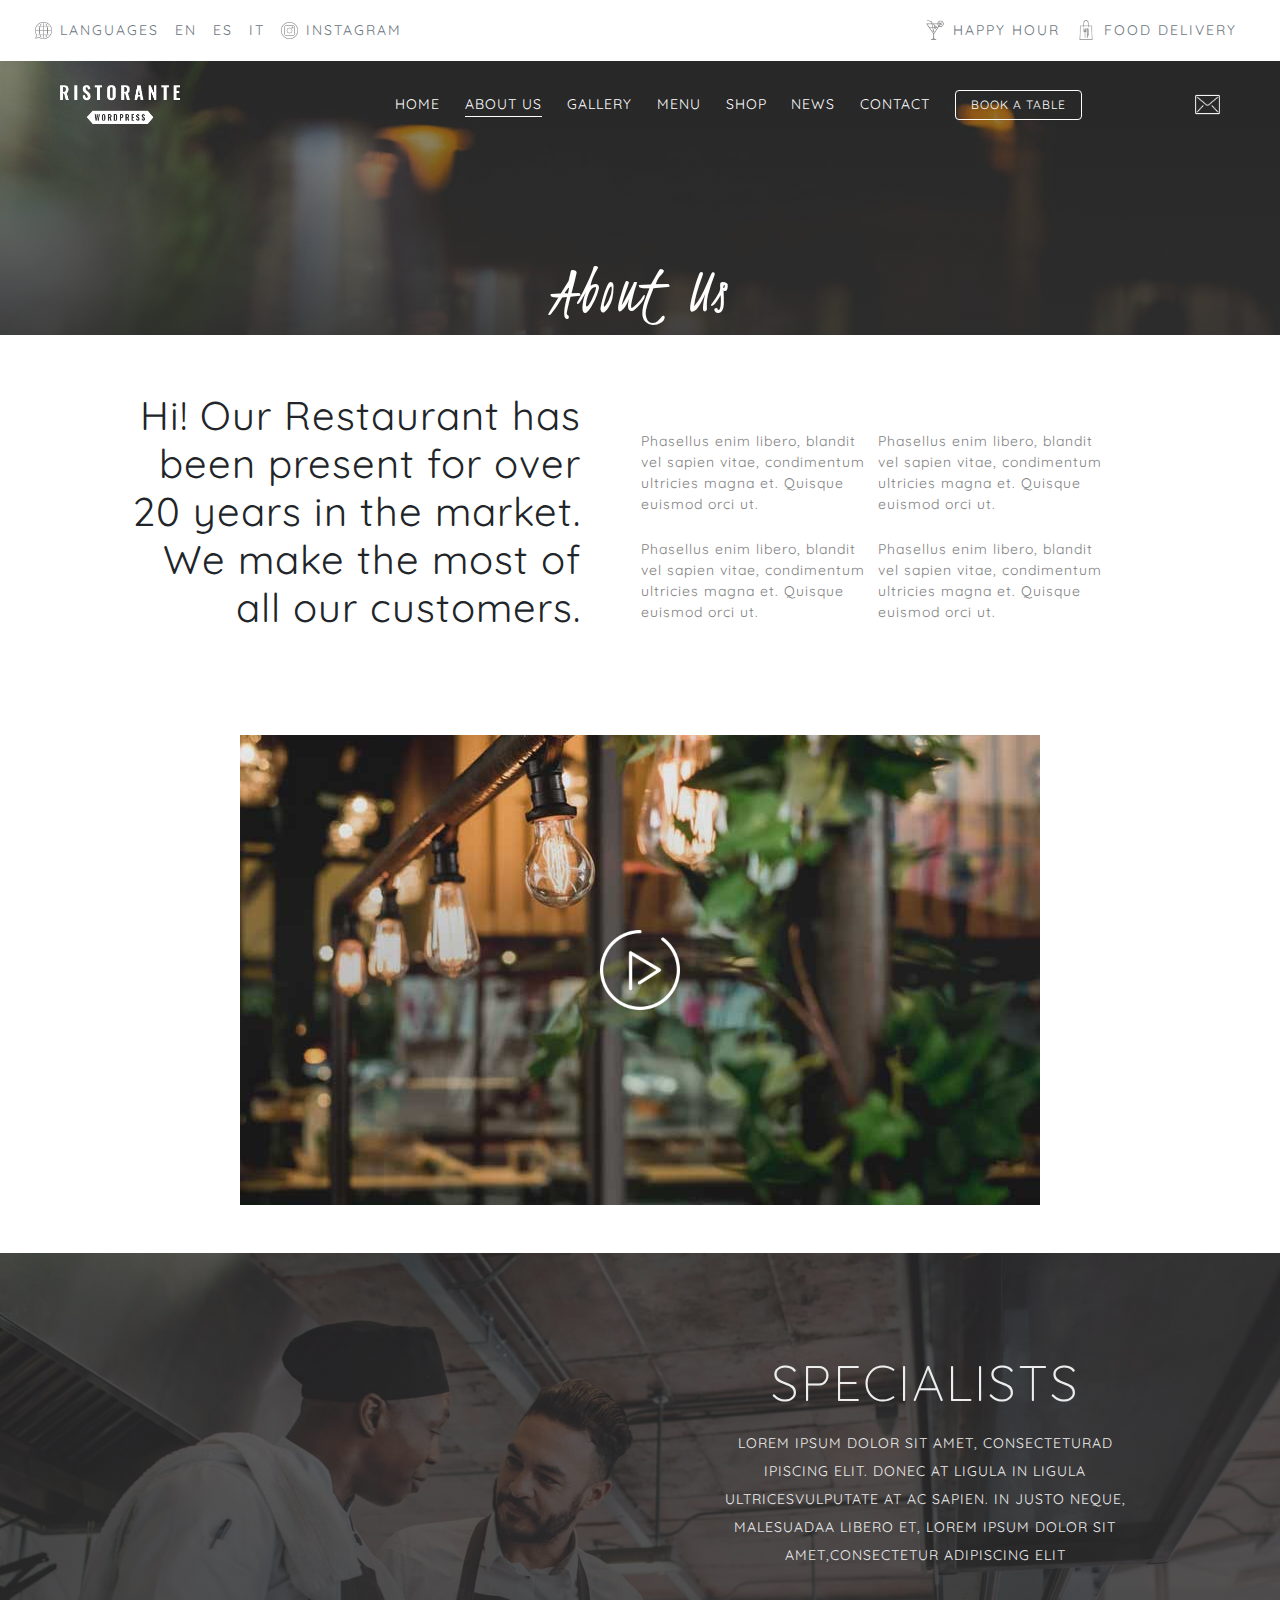
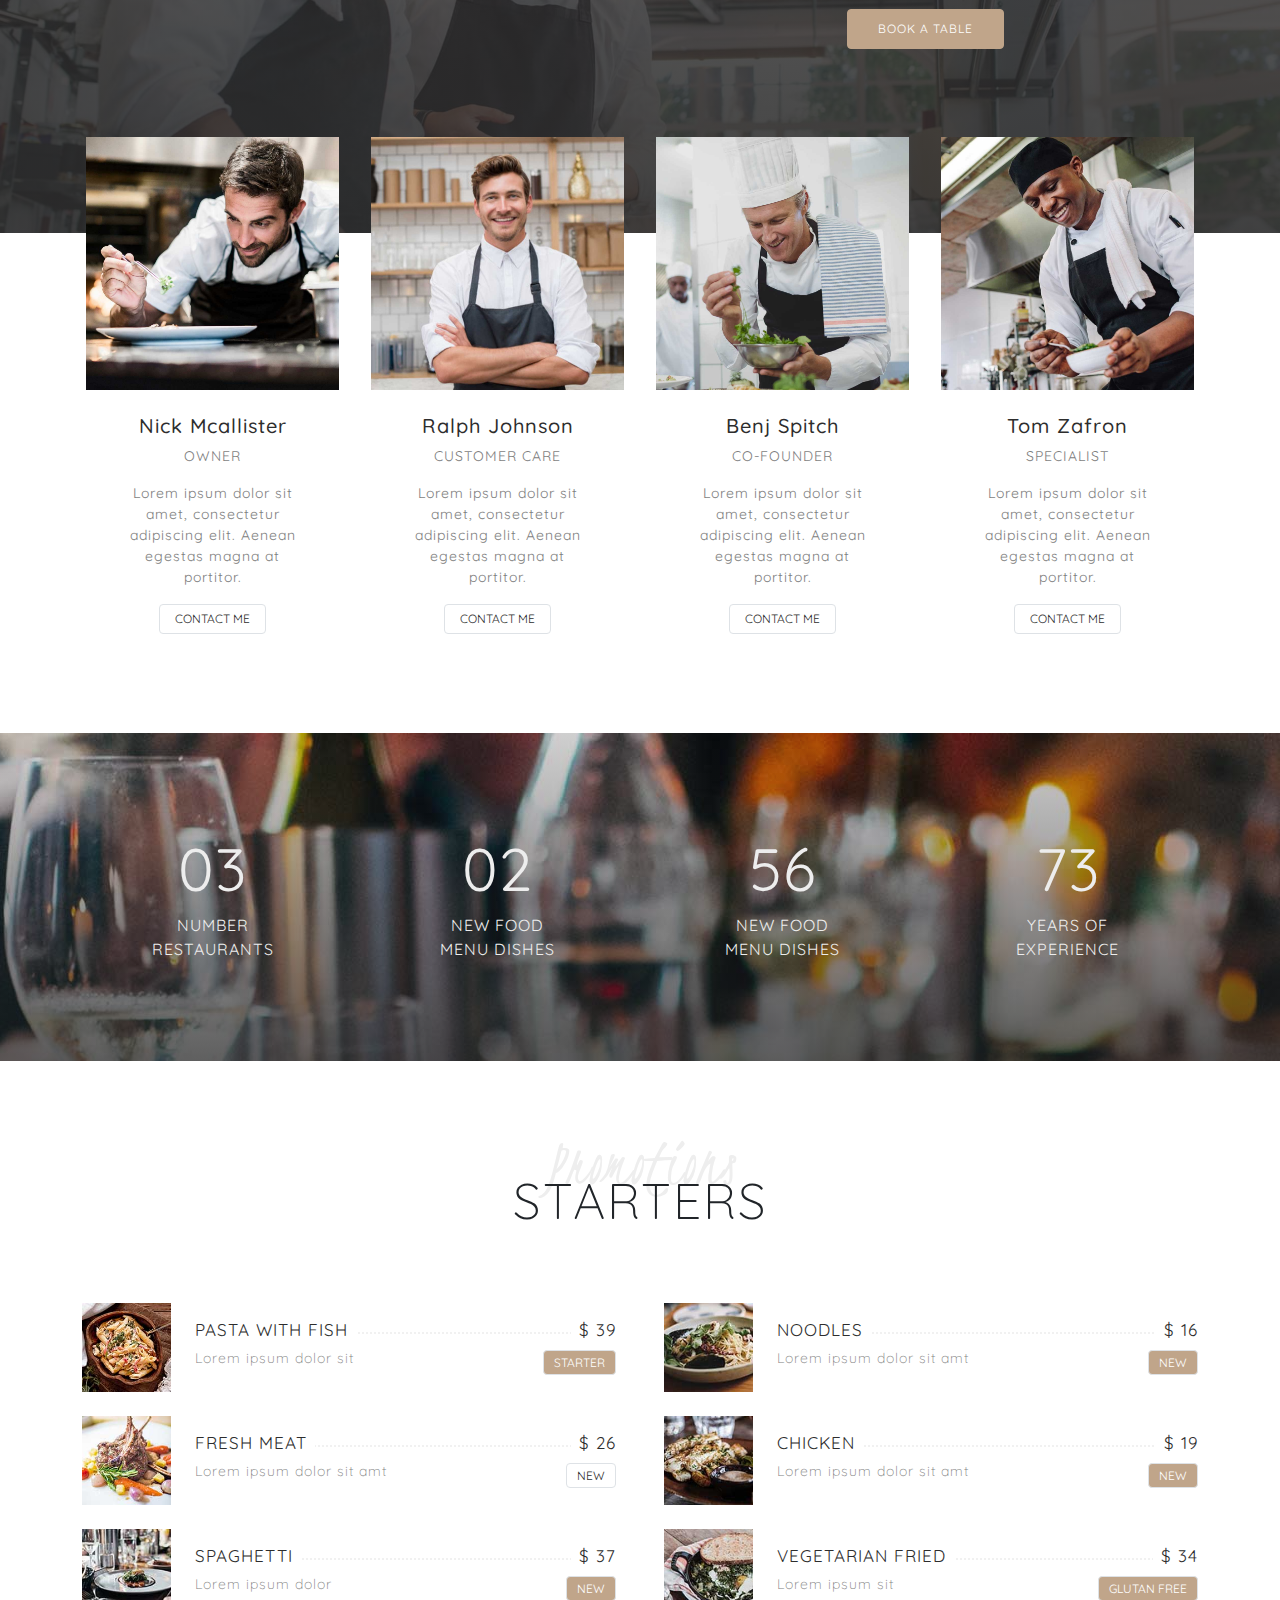
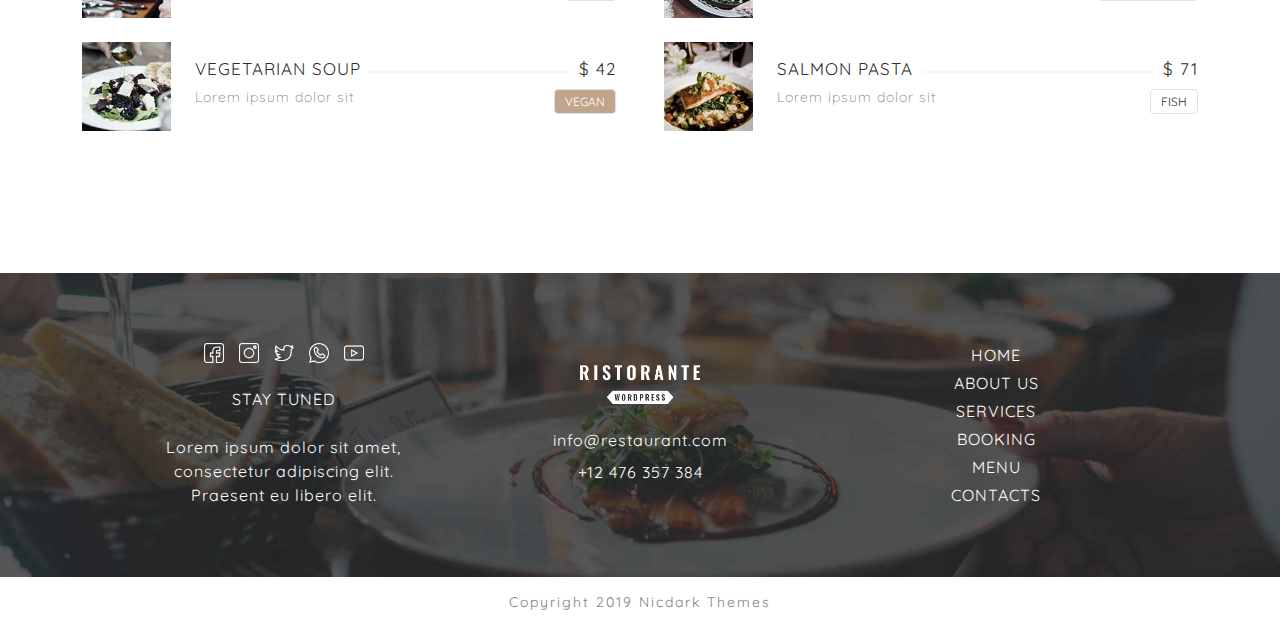
==== about-us.html @ e6f92034 "Done" ====
<!DOCTYPE html>
<html lang="en">

<head>
  <meta charset="UTF-8">
  <meta name="viewport" content="width=device-width, initial-scale=1.0">
  <title>Restaurent-Contact</title>

  <!-- Fonts CSS  -->
  <link rel="stylesheet" href="assets/css/fonts.css">

  <!-- Bootstrap CSS  -->
  <link rel="stylesheet" href="assets/css/bootstrap.min.css">
  <link rel="stylesheet" href="assets/css/bootstrap-icons.min.css">

  <!-- Custom CSS -->
  <link rel="stylesheet" href="assets/css/style.css">
</head>

<body>
  <header class="text-uppercase">
    <div class="topbar text-secondary d-none d-xl-flex">
      <div class="col d-flex align-items-center">
        <img src="assets/images/languages.png" alt="languages" height="17" width="17">
        <span class="mx-2">languages</span>
        <span class="mx-2">en</span>
        <span class="mx-2">es</span>
        <span class="mx-2 me-3">it</span>
        <img src="assets/images/instagram.png" alt="insta" width="17" height="17">
        <span class="mx-2">instagram</span>
      </div>
      <div class="col d-flex justify-content-end">
        <img src="assets/images/happy-hour.png" alt="happy_hour" width="20" height="20">
        <span class="mx-2 me-3">happy hour</span>
        <img src="assets/images/food-delivery.png" alt="food-delivery" width="20" height="20">
        <span class="mx-2">food delivery</span>
      </div>
    </div>
    <div class="container-fluid p-4 d-xl-none">
      <div class="row align-items-center">
        <div class="logo col-9">
          <img src="assets/images/logo-dark.png" alt="logo" width="120">
        </div>
        <div class="hamburger col-3 fs-1 text-end">
          <i class="bi bi-list" data-bs-toggle="offcanvas" data-bs-target="#offcanvasRight"
            aria-controls="offcanvasRight"></i>
        </div>
        <div class="offcanvas offcanvas-end text-bg-dark bg-dark" data-bs-scroll="true" data-bs-backdrop="false"
          tabindex="-1" id="offcanvasRight" aria-labelledby="offcanvasRightLabel">
          <div class="offcanvas-header justify-content-end pb-0">
            <button type="button" class="btn-close btn-close-white border rounded-circle" data-bs-dismiss="offcanvas"
              aria-label="Close"></button>
          </div>
          <div class="offcanvas-body p-2 pt-0 pb-5">
            <div class="menus">
              <div class="menu">
                <div class="title">Home</div>
                <ul>
                  <li>home 1</li>
                  <li>home 2</li>
                  <li>home 3</li>
                </ul>
              </div>
              <div class="menu">
                <div class="title">About us</div>
                <ul>
                  <li>About us 1</li>
                  <li>About us 2</li>
                  <li>About us 3</li>
                </ul>
              </div>
              <div class="menu">
                <div class="title">pages</div>
                <ul>
                  <li>pages 1</li>
                  <li>pages 2</li>
                  <li>pages 3</li>
                </ul>
              </div>
              <div class="menu">
                <div class="title">menu</div>
                <ul>
                  <li>menu 1</li>
                  <li>menu 2</li>
                  <li>menu 3</li>
                </ul>
              </div>
              <div class="menu">
                <div class="title">shop</div>
                <ul>
                  <li>shop 1</li>
                  <li>shop 2</li>
                  <li>shop 3</li>
                </ul>
              </div>
              <div class="menu">
                <div class="title">news</div>
                <ul>
                  <li>news 1</li>
                  <li>news 2</li>
                  <li>news 3</li>
                </ul>
              </div>
              <div class="menu">
                <div class="title">contact</div>
                <ul>
                  <li>contact 1</li>
                  <li>contact 2</li>
                </ul>
              </div>
            </div>
            <button class="btn my-3">book a table</button>
            <div class="links">
              <a href="#">custom plugin</a>
              <a href="#">open table</a>
            </div>
          </div>
        </div>
      </div>
    </div>
  </header>
  <main>
    <!-- banner start -->
    <section class="banner position-relative m-0 about-us-banner bg-pro">
      <div class="container-fluid position-relative z-1 h-100">
        <div class="d-none d-xl-flex row align-items-center py-4 px-5 justify-content-between text-uppercase bheader">
          <div class="logo col-3">
            <img src="assets/images/logo.png" width="120" alt="logo">
          </div>
          <nav>
            <ul class="d-flex justify-content-between align-items-center">
              <li><a href="index.html" class="link">home</a></li>
              <li><a href="about-us.html" class="link active">about us</a></li>
              <li><a href="gallery.html" class="link">Gallery</a></li>
              <li><a href="menu.html" class="link">menu</a></li>
              <li><a href="shop.html" class="link">shop</a></li>
              <li><a href="news.html" class="link">news</a></li>
              <li><a href="contact.html" class="link">contact</a></li>
              <li>
                <div class="btn">
                  book a table
                </div>
              </li>
            </ul>
          </nav>
          <div class="mail text-end col-1 col-xxl-2">
            <img src="assets/images/ico-07.png" alt="mail" width="25">
          </div>
        </div>
      </div>
      <div class="overlay"></div>
      <h1 class="heading display-2 position-relative z-1 text-center">About Us</h1>
    </section>
    <!-- banner end -->
    <!-- first section start -->
    <section class="about-first mb-5">
      <div class="container">
        <div class="row justify-content-center py-5 align-items-center">
          <div class="col-12 col-lg-5 text-center mb-5 text-lg-end">
            <h2>
              Hi! Our Restaurant has been present for over 20 years in the market. We make the most of all our
              customers.
            </h2>
          </div>
          <div class="col-12 col-lg-6 d-flex flex-column flex-sm-row px-5">
            <div class="col d-flex flex-column gap-4 mb-4">
              <p>Phasellus enim libero, blandit vel sapien vitae, condimentum ultricies magna et. Quisque euismod orci
                ut.</p>
              <p>Phasellus enim libero, blandit vel sapien vitae, condimentum ultricies magna et. Quisque euismod orci
                ut.</p>
            </div>
            <div class="col d-flex flex-column gap-4">
              <p>Phasellus enim libero, blandit vel sapien vitae, condimentum ultricies magna et. Quisque euismod orci
                ut.</p>
              <p>Phasellus enim libero, blandit vel sapien vitae, condimentum ultricies magna et. Quisque euismod orci
                ut.</p>
            </div>
          </div>
        </div>
        <div class="row">
          <div class="position-relative text-center">
            <img src="assets/images/image.jpg" class="video" alt="video">
            <img src="assets/images/play-btn.png" class="position-absolute top-50 start-50 translate-middle" alt="play"
              width="80" height="80">
          </div>
        </div>
      </div>
    </section>
    <!-- first section end -->
    <!-- About Start  -->
    <section class="about specialists bg-pro py-4" id="about">
      <div class="container position-relative z-1">
        <div class="row flex-column align-items-end text-light">
          <div class="col-12 col-xl-6 text-center">
            <div class="main-title">
              <h3>SPECIALISTS</h3>
            </div>
            <div class="text-body-secondary lh-lg d-flex flex-column flex-xl-row">
              <div class="col-9 mx-auto text-light">
                <p class="my-3 ">LOREM IPSUM DOLOR SIT AMET, CONSECTETURAD IPISCING ELIT. DONEC AT LIGULA IN LIGULA
                  ULTRICESVULPUTATE AT AC SAPIEN. IN JUSTO NEQUE, MALESUADAA LIBERO ET, LOREM IPSUM DOLOR SIT
                  AMET,CONSECTETUR ADIPISCING ELIT</p>
              </div>
            </div>
            <div class="btn btn2 my-4">book a table</div>
          </div>
          <div class="col-xl-4 d-flex flex-column p-0">
            <div
              class="d-flex flex-column align-items-center flex-md-row flex-wrap py-5 justify-content-center products justify-content-xl-center py-xl-0">
              <div class="product position-relative col-11 col-md-5 col-xl-3 my-3 p-3">
                <img src="assets/images/sp1.jpg" alt="pro1" class="img-fluid">
                <div class="content">
                  <h2 class="mt-4">Nick Mcallister</h2>
                  <p>OWNER</p>
                  <p class="my-3">Lorem ipsum dolor sit amet, consectetur adipiscing elit. Aenean egestas magna at
                    portitor.</p>
                  <div><button class="btn border">CONTACT ME</button></div>
                </div>
              </div>
              <div class="product position-relative col-11 col-md-5 col-xl-3 my-3 p-3">
                <img src="assets/images/sp2.jpg" alt="pro1" class="img-fluid">
                <div class="content">
                  <h2 class="mt-4">Ralph Johnson</h2>
                  <p>CUSTOMER CARE</p>
                  <p class="my-3">Lorem ipsum dolor sit amet, consectetur adipiscing elit. Aenean egestas magna at
                    portitor.</p>
                  <div><button class="btn border">CONTACT ME</button></div>
                </div>
              </div>
              <div class="product position-relative col-11 col-md-5 col-xl-3 my-3 p-3">
                <img src="assets/images/sp3.jpg" alt="pro1" class="img-fluid">
                <div class="content">
                  <h2 class="mt-4">Benj Spitch</h2>
                  <p>CO-FOUNDER</p>
                  <p class="my-3">Lorem ipsum dolor sit amet, consectetur adipiscing elit. Aenean egestas magna at
                    portitor.</p>
                  <div><button class="btn border">CONTACT ME</button></div>
                </div>
              </div>
              <div class="product position-relative col-11 col-md-5 col-xl-3 my-3 p-3">
                <img src="assets/images/sp4.jpg" alt="pro1" class="img-fluid">
                <div class="content">
                  <h2 class="mt-4">Tom Zafron</h2>
                  <p>SPECIALIST</p>
                  <p class="my-3">Lorem ipsum dolor sit amet, consectetur adipiscing elit. Aenean egestas magna at
                    portitor.</p>
                  <div><button class="btn border">CONTACT ME</button></div>
                </div>
              </div>
            </div>
          </div>
        </div>
      </div>
      <div class="overlay"></div>
    </section>
    <!-- About End  -->
    <!-- facts Start  -->
    <section class="facts position-relative text-light my-5">
      <div class="container position-relative z-1">
        <div class="row">
          <div
            class="fact mb-5 mb-sm-0 col-12 col-sm-6 col-md-3 d-flex flex-column text-center">
            <h3 class="col">
              03
            </h3>
            <div class="text col">
              NUMBER <br> RESTAURANTS
            </div>
          </div>
          <div
            class="fact mb-5 mb-sm-0 col-12 col-sm-6 col-md-3 d-flex flex-column text-center">
            <h3 class="col">
              02
            </h3>
            <div class="text col">
              NEW FOOD <br> MENU DISHES
            </div>
          </div>
          <div
            class="fact mb-5 mb-sm-0 col-12 col-sm-6 col-md-3 d-flex flex-column text-center">
            <h3 class="col">
              56
            </h3>
            <div class="text col">
              NEW FOOD <br> MENU DISHES
            </div>
          </div>
          <div
            class="fact mb-5 mb-sm-0 col-12 col-sm-6 col-md-3 d-flex flex-column text-center">
            <h3 class="col">
              73
            </h3>
            <div class="text col">
              YEARS OF <br> EXPERIENCE
            </div>
          </div>
        </div>
      </div>
      <div class="overlay"></div>
    </section>
    <!-- facts End  -->
    <!-- specialities Start  -->
    <section class="specialities py-5">
      <div class="container">
        <div class="row">
          <div class="main-title text-center mb-5">
            <h2>Promotions</h2>
            <h3>STARTERS</h3>
          </div>
        </div>
        <div class="row gap-4 my-4">
          <div class="col-sm-9 col-md-12 col-lg d-flex flex-column flex-md-row mx-auto dish-card">
            <div class="image col-md-2 me-md-4">
              <img src="assets/images/item1.jpg" class="w-100" alt="">
            </div>
            <div class="content pt-3 pt-md-0 col-md d-flex flex-column justify-content-center">
              <div class="d-flex justify-content-between dish">
                <h4 class="pe-2">PASTA WITH FISH</h4>
                <h4 class="ps-2">$ 39</h4>
              </div>
              <div class="d-flex justify-content-between">
                <p>Lorem ipsum dolor sit</p>
                <div>
                  <button class="btn btn2 border">STARTER</button>
                </div>
              </div>
            </div>
          </div>
          <div class="col-sm-9 col-md-12 col-lg d-flex flex-column flex-md-row mx-auto dish-card">
            <div class="image col-md-2 me-md-4">
              <img src="assets/images/item2.jpg" class="w-100" alt="">
            </div>
            <div class="content pt-3 pt-md-0 col-md d-flex flex-column justify-content-center">
              <div class="d-flex justify-content-between dish">
                <h4 class="pe-2">NOODLES</h4>
                <h4 class="ps-2">$ 16</h4>
              </div>
              <div class="d-flex justify-content-between">
                <p>Lorem ipsum dolor sit amt</p>
                <div>
                  <button class="btn btn2 border">NEW</button>
                </div>
              </div>
            </div>
          </div>
        </div>
        <div class="row gap-4 my-4">
          <div class="col-sm-9 col-md-12 col-lg d-flex flex-column flex-md-row mx-auto dish-card">
            <div class="image col-md-2 me-md-4">
              <img src="assets/images/item3.jpg" class="w-100" alt="">
            </div>
            <div class="content pt-3 pt-md-0 col-md d-flex flex-column justify-content-center">
              <div class="d-flex justify-content-between dish">
                <h4 class="pe-2">FRESH MEAT</h4>
                <h4 class="ps-2">$ 26</h4>
              </div>
              <div class="d-flex justify-content-between">
                <p>Lorem ipsum dolor sit amt</p>
                <div>
                  <button class="btn text-dark border">new</button>
                </div>
              </div>
            </div>
          </div>
          <div class="col-sm-9 col-md-12 col-lg d-flex flex-column flex-md-row mx-auto dish-card">
            <div class="image col-md-2 me-md-4">
              <img src="assets/images/item4.jpg" class="w-100" alt="">
            </div>
            <div class="content pt-3 pt-md-0 col-md d-flex flex-column justify-content-center">
              <div class="d-flex justify-content-between dish">
                <h4 class="pe-2">CHICKEN</h4>
                <h4 class="ps-2">$ 19</h4>
              </div>
              <div class="d-flex justify-content-between">
                <p>Lorem ipsum dolor sit amt</p>
                <div>
                  <button class="btn btn2 border">NEW</button>
                </div>
              </div>
            </div>
          </div>
        </div>
        <div class="row gap-4 my-4">
          <div class="col-sm-9 col-md-12 col-lg d-flex flex-column flex-md-row mx-auto dish-card">
            <div class="image col-md-2 me-md-4">
              <img src="assets/images/item5.jpg" class="w-100" alt="">
            </div>
            <div class="content pt-3 pt-md-0 col-md d-flex flex-column justify-content-center">
              <div class="d-flex justify-content-between dish">
                <h4 class="pe-2">SPAGHETTI</h4>
                <h4 class="ps-2">$ 37</h4>
              </div>
              <div class="d-flex justify-content-between">
                <p>Lorem ipsum dolor</p>
                <div>
                  <button class="btn btn2 border">NEW</button>
                </div>
              </div>
            </div>
          </div>
          <div class="col-sm-9 col-md-12 col-lg d-flex flex-column flex-md-row mx-auto dish-card">
            <div class="image col-md-2 me-md-4">
              <img src="assets/images/item6.jpg" class="w-100" alt="">
            </div>
            <div class="content pt-3 pt-md-0 col-md d-flex flex-column justify-content-center">
              <div class="d-flex justify-content-between dish">
                <h4 class="pe-2">VEGETARIAN FRIED</h4>
                <h4 class="ps-2">$ 34</h4>
              </div>
              <div class="d-flex justify-content-between">
                <p>Lorem ipsum sit</p>
                <div>
                  <button class="btn btn2 border">GLUTAN FREE</button>
                </div>
              </div>
            </div>
          </div>
        </div>
        <div class="row gap-4 my-4">
          <div class="col-sm-9 col-md-12 col-lg d-flex flex-column flex-md-row mx-auto dish-card">
            <div class="image col-md-2 me-md-4">
              <img src="assets/images/item7.jpg" class="w-100" alt="">
            </div>
            <div class="content pt-3 pt-md-0 col-md d-flex flex-column justify-content-center">
              <div class="d-flex justify-content-between dish">
                <h4 class="pe-2">VEGETARIAN SOUP</h4>
                <h4 class="ps-2">$ 42</h4>
              </div>
              <div class="d-flex justify-content-between">
                <p>Lorem ipsum dolor sit</p>
                <div>
                  <button class="btn btn2 border">VEGAN</button>
                </div>
              </div>
            </div>
          </div>
          <div class="col-sm-9 col-md-12 col-lg d-flex flex-column flex-md-row mx-auto dish-card">
            <div class="image col-md-2 me-md-4">
              <img src="assets/images/item8.jpg" class="w-100" alt="">
            </div>
            <div class="content pt-3 pt-md-0 col-md d-flex flex-column justify-content-center">
              <div class="d-flex justify-content-between dish">
                <h4 class="pe-2">SALMON PASTA</h4>
                <h4 class="ps-2">$ 71</h4>
              </div>
              <div class="d-flex justify-content-between">
                <p>Lorem ipsum dolor sit</p>
                <div>
                  <button class="btn text-dark border">fish</button>
                </div>
              </div>
            </div>
          </div>
        </div>
      </div>
    </section>
    <!-- specialities End  -->
  </main>
  <footer>
    <div class="container position-relative z-1">
      <div class="row flex-column flex-md-row justify-content-evenly align-items-center row-gap-5">
        <div class="col-12 col-md-4 col-xl-3 d-flex flex-column row-gap-4">
          <div class="icons">
            <img src="assets/images/social-1.png" width="20" alt="">
            <img src="assets/images/social-2.png" width="20" alt="">
            <img src="assets/images/social-3.png" width="20" alt="">
            <img src="assets/images/social-4.png" width="20" alt="">
            <img src="assets/images/social-5.png" width="20" alt="">
          </div>
          <div class="title">STAY TUNED</div>
          <p>Lorem ipsum dolor sit amet, consectetur adipiscing elit. Praesent eu libero elit.</p>
        </div>
        <div class="col-12 col-md-4 col-xl-3 d-flex flex-column row-gap-4">
          <div class="logo">
            <img src="assets/images/logo.png" width="120" alt="">
          </div>
          <div class="links d-flex flex-column row-gap-2">
            <a href="mailto: info@restaurant.com">info@restaurant.com</a>
            <a href="tel: +12 476 357 384">+12 476 357 384</a>
          </div>
        </div>
        <div class="col-12 col-md-4 col-xl-3">
          <ul class="d-flex flex-column row-gap-1">
            <li>
              <a href="#">HOME</a>
            </li>
            <li>
              <a href="#">ABOUT US</a>
            </li>
            <li>
              <a href="#">SERVICES</a>
            </li>
            <li>
              <a href="#">BOOKING</a>
            </li>
            <li>
              <a href="#">MENU</a>
            </li>
            <li>
              <a href="#">CONTACTS</a>
            </li>
          </ul>
        </div>
      </div>
    </div>
  </footer>
  <div class="footer-bottom">
    Copyright 2019 Nicdark Themes
  </div>

  <!-- Jquery JS  -->
  <script src="assets/js/jquery.min.js"></script>

  <!-- Bootstrap JS  -->
  <script src="assets/js/bootstrap.bundle.min.js"></script>

  <!-- Main JS  -->
  <script src="assets/js/main.js"></script>
</body>

</html>
---- assets/css/fonts.css ----
/* quicksand-300 - latin */
@font-face {
  font-display: swap; /* Check https://developer.mozilla.org/en-US/docs/Web/CSS/@font-face/font-display for other options. */
  font-family: 'Quicksand';
  font-style: normal;
  font-weight: 300;
  src: url('../fonts/quicksand-v31-latin-300.woff2') format('woff2'); /* Chrome 36+, Opera 23+, Firefox 39+, Safari 12+, iOS 10+ */
}
/* quicksand-regular - latin */
@font-face {
  font-display: swap; /* Check https://developer.mozilla.org/en-US/docs/Web/CSS/@font-face/font-display for other options. */
  font-family: 'Quicksand';
  font-style: normal;
  font-weight: 400;
  src: url('../fonts/quicksand-v31-latin-regular.woff2') format('woff2'); /* Chrome 36+, Opera 23+, Firefox 39+, Safari 12+, iOS 10+ */
}
/* quicksand-500 - latin */
@font-face {
  font-display: swap; /* Check https://developer.mozilla.org/en-US/docs/Web/CSS/@font-face/font-display for other options. */
  font-family: 'Quicksand';
  font-style: normal;
  font-weight: 500;
  src: url('../fonts/quicksand-v31-latin-500.woff2') format('woff2'); /* Chrome 36+, Opera 23+, Firefox 39+, Safari 12+, iOS 10+ */
}
/* quicksand-600 - latin */
@font-face {
  font-display: swap; /* Check https://developer.mozilla.org/en-US/docs/Web/CSS/@font-face/font-display for other options. */
  font-family: 'Quicksand';
  font-style: normal;
  font-weight: 600;
  src: url('../fonts/quicksand-v31-latin-600.woff2') format('woff2'); /* Chrome 36+, Opera 23+, Firefox 39+, Safari 12+, iOS 10+ */
}
/* quicksand-700 - latin */
@font-face {
  font-display: swap; /* Check https://developer.mozilla.org/en-US/docs/Web/CSS/@font-face/font-display for other options. */
  font-family: 'Quicksand';
  font-style: normal;
  font-weight: 700;
  src: url('../fonts/quicksand-v31-latin-700.woff2') format('woff2'); /* Chrome 36+, Opera 23+, Firefox 39+, Safari 12+, iOS 10+ */
}
/* kristi-regular - latin */
@font-face {
  font-display: swap; /* Check https://developer.mozilla.org/en-US/docs/Web/CSS/@font-face/font-display for other options. */
  font-family: 'Kristi';
  font-style: normal;
  font-weight: 400;
  src: url('../fonts/kristi-v21-latin-regular.woff2') format('woff2'); /* Chrome 36+, Opera 23+, Firefox 39+, Safari 12+, iOS 10+ */
}
---- assets/css/style.css ----
:root {
    --bs-dark-rgb: 45, 45, 45;
    --bs-primary-rgb: 192, 165, 138;
    --bs-font-monospace: 'Kristi';
    --bs-light-rgb: 237, 237, 237;
    --bs-secondary-color: #7e7e7e;
}

body {
    font-family: 'Quicksand';
    letter-spacing: 1px;
}

.py-100 {
    padding: 80px 0;
}

.fs-7 {
    font-size: 14px;
}

.bg-pro {
    background-position: center;
    background-repeat: no-repeat;
    background-size: cover;
}

::selection {
    background-color: #c0a58a;
    color: #fff;
}

.back-to-top-btn {
    width: 50px;
    height: 50px;
    border-radius: 50%;
    display: flex;
    justify-content: center;
    align-items: center;
    position: fixed;
    bottom: 20px;
    right: 20px;
    background-color: #c0a58a;
    z-index: 3;
}

img {
    object-fit: cover;
}

li {
    list-style: none;
}

ul {
    margin: 0;
    padding: 0;
}

a {
    text-decoration: none;
    color: #fff;
}

p {
    margin: 0;
}

.main-title h2 {
    font-family: 'Kristi';
    margin: 0;
    font-size: 50px;
    color: #eeeeee;
    line-height: .2;
}

.main-title h3 {
    margin: 0;
    font-size: 30px;
    letter-spacing: 2px;
    font-weight: lighter;
}

.offcanvas {
    font-weight: normal;
    width: 300px !important;
}

.offcanvas li {
    padding: 7px 0;
    padding-left: 20px;
}

.offcanvas .menu {
    padding: 10px 0;
}

.offcanvas .title {
    padding: 5px 0;
}

.btn {
    color: #FFF;
    padding: 0 15px;
    line-height: 28px;
    border: 1px solid #fff;
    border-radius: 4px;
    text-transform: uppercase;
    font-size: 12px;
}

.btn:hover {
    background-color: unset;
    border-color: unset;
}

.offcanvas a {
    display: block;
    padding: 7px 0;
    padding-left: 20px;
}

.banner-wrapper {
    height: 100vh;
}

.banner {
    height: 60vh;
    background-image: url(../images/banner.jpg);
    background-repeat: no-repeat;
    background-size: cover;
    background-position: center;
    color: #fff;
}

.overlay {
    width: 100%;
    height: 100%;
    position: absolute;
    background: linear-gradient(rgba(28, 28, 28, 0.2) 0%, rgba(28, 28, 28, 0.7) 100%);
    top: 0;
    left: 0;
    z-index: 0;
}

.btn2 {
    line-height: 38px;
    padding: 0 30px;
    background-color: #c0a58a;
    border-color: #c0a58a;
}

.banner .heading {
    font-family: 'Kristi';
    letter-spacing: 3px;
}

.banner .btn2:hover {
    background-color: #2d2d2d;
}

.banner .btn2 {
    font-size: 16px;
    padding: 4px 35px;
    font-weight: 700;
}

header {
    font-size: 14px;
    letter-spacing: 2px;
}

.link.active {
    border-bottom: 1px solid #fff;
    padding-bottom: 3px;
}

.banner p {
    font-size: 10px;
}

.topbar {
    padding: 20px 35px;
}

.position-relative {
    z-index: 2;
}


.bheader,
.about p {
    font-size: 14px;
}

.banner_bottom,
.date h6 {
    font-size: 14px;
}

.product .content {
    background: -webkit-linear-gradient(top, rgba(45, 45, 45, 0.15) 0%, rgba(45, 45, 45, 0.5) 75%, rgba(45, 45, 45, 1) 100%);
}

.reserve {
    background-image: url(../images/sec-banner.jpg);
    background-position: center;
    background-repeat: no-repeat;
    background-size: cover;
}

.reserve .title {
    letter-spacing: 2px;
}

.reserve .month {
    font-size: 12px;
}

.reserve .number {
    font-size: 50px;
}

.services .content {
    color: #7e7e7e;
    text-align: center;
}

.services .content img {
    width: 50px;
    margin-bottom: 30px;
}

.services .content .service {
    padding: 30px;
    width: 98%;
}

.info {
    color: #fff;
    font-size: 14px;
    text-align: center;
}

.info .title {
    font-size: 20px;
    font-weight: bold;
    letter-spacing: 2px;
    margin-bottom: 20px;
}

.info .promotions .title,
.info .delivers .title {
    font-weight: normal;
}

.info a {
    padding-bottom: 5px;
    border-bottom: 1px solid #fff;
}

.info h2 {
    margin: 30px 0;
}

.info .contact p {
    margin-top: 5px;
}

.info .contact {
    background-image: url(../images/bg_02.jpg);
    background-repeat: no-repeat;
    background-size: cover;
    padding: 106px 0;
}

.info .times {
    background-image: url(../images/bg_01.jpg);
    background-repeat: no-repeat;
    background-size: cover;
    padding: 50px 30px;
}

.info .times .content {
    margin-top: 20px;
    display: flex;
    justify-content: space-between;
}

.info .promotions {
    background-image: url(../images/img-01.jpg);
    background-repeat: no-repeat;
    background-position: center;
    background-size: cover;
    padding: 70px 0;
}

.info .delivers {
    background-image: url(../images/img-02.jpg);
    background-repeat: no-repeat;
    background-position: center;
    background-size: cover;
    padding: 70px 0;
}

.info .row {
    align-content: stretch;
}

.srow {
    align-content: stretch;
}

.facts {
    background-image: url(../images/thu_banner.jpg);
    padding: 100px 0;
    background-position: top;
}

.fact {
    display: flex;
    justify-content: space-between;
    align-items: center;
}

.fact h3 {
    font-size: 60px;
    font-weight: normal;
}

/* specialities css */

.specialities .content h4 {
    color: #2d2d2d;
    font-weight: normal;
    font-size: 17px;
    background-color: #fff;
}

.specialities .content p {
    color: #7e7e7e;
    font-weight: lighter;
    font-size: 14px;
}

.specialities .content .btn {
    padding: 0 10px;
    line-height: 23px;
}

.specialities .dish {
    position: relative;
}

.specialities .dish::after {
    content: '';
    position: absolute;
    bottom: 14px;
    width: 100%;
    border-bottom: 2px dotted #f1f1f1;
    z-index: -1;
}

/* contact css */

.contact {
    background-image: url(../images/fou_banner.jpg);
    background-repeat: no-repeat;
    background-size: cover;
    padding: 40px 0;
    color: #fff;
    text-align: center;
    gap: 20px;
}

.contact .content h3 {
    font-weight: lighter;
    font-size: 18px;
    margin-bottom: 20px;
    display: inline-block;
}

.contact .content span {
    border-bottom: 1px solid #fff;
}

/* Footer Css */

footer {
    background-image: url(../images/footer_bg.jpg);
    padding: 70px 30px;
    background-repeat: no-repeat;
    background-size: cover;
    background-position: center;
    position: relative;
    color: #fff;
    text-align: center;
    margin-top: 70px;
}

footer .icons {
    display: flex;
    justify-content: center;
    column-gap: 15px;
}

footer .links a {
    display: block;
}

.footer-bottom {
    color: #7e7e7e;
    font-size: 14px;
    text-align: center;
    padding: 15px 0;
    letter-spacing: 2px;
}

/* Contact Page CSS ------- */

/* contact banner css */

.contact-banner,
.about-us-banner {
    background-image: url(../images/sec-banner.jpg);
    height: unset !important;
}

.contact-banner .heading,
.news-banner .heading,
.about-us-banner .heading {
    padding-top: 200px;
}

.contact-banner .overlay,
.about-us-banner .overlay {
    background: -webkit-linear-gradient(top, rgba(45, 45, 45, 0.4) 0%, rgba(45, 45, 45, 0.9) 100%);
}

/* contactUs css */

.contactUs {
    padding-top: 100px;
    font-size: 14px;
    color: #7e7e7e;
    line-height: 1.8;
}

.contactUs .form h2 {
    font-size: 20px;
    letter-spacing: 2px;
    color: #2d2d2d;
    font-weight: normal;
}

.contactUs .form input,
.contactUs .form textarea {
    border: none;
    outline: none;
    padding: 10px 20px;
    margin-bottom: 20px;
    border-bottom: 1px solid #f1f1f1;
}

.contactUs .form .btn {
    font-size: 15px;
}

.contactUs .form .btn:hover {
    background-color: #c0a58a;
    color: #fff;
}

.contactUs .number {
    font-size: 29px;
    color: #2d2d2d;
}

/* about-us Page CSS ------- */

/* about-us banner css */

.about-us-banner {
    background-position: top;
}

.about-first h2 {
    font-size: 20px;
    font-weight: normal;
}

.about-first .video {
    width: 100%;
    height: 470px;
}

.about-first p {
    color: #7e7e7e;
    font-size: 14px;
}

/* specialists css */

.specialists {
    background-image: url(../images/specialist-bg.jpg);
    position: relative;
    padding-top: 100px !important;
    background-position: top;
}

.specialists .overlay {
    background: -webkit-linear-gradient(top, rgba(45, 45, 45, 0.7) 0%, rgba(45, 45, 45, .9) 100%);
}

.specialists .content {
    background: transparent;
    font-size: 13px;
    text-align: center;
}

.specialists .content h2 {
    font-size: 20px;
}

/* gallery Page CSS ------- */

/* gallery css */

.gallery img {
    width: 100%;
    height: 100%;
    object-fit: cover;
}

.menu .title {
    font-size: 50px;
}

.menu .btn {
    background: #1c1c1c;
}

.news-banner {
    height: unset !important;
    background-position: top;
}

.news-banner .overlay {
    background: linear-gradient(to bottom, rgba(45, 45, 45, 0.4) 0%, rgba(45, 45, 45, 0.9) 100%);
}

.news .overlay {
    background: -webkit-linear-gradient(top, rgba(101, 100, 96, 0) 0%, rgba(101, 100, 96, 0.1) 60%, rgba(101, 100, 96, 0.65) 100%);
}

.news img {
    height: 100%;
}

/* Media Query */

@media (min-width:400px) {
    .services .content .service {
        width: 67%;
    }

    .main-title h2 {
        font-size: 70px;
    }

    .main-title h3 {
        font-size: 50px;
    }

    .dish-card {
        width: 70%;
    }

    footer {
        padding: 70px 60px;
    }
}

@media (min-width:575px) {
    .banner p {
        font-size: 15px;
    }

    .banner {
        height: 70vh;
    }

    .services .content .service {
        width: 50%;
    }

    .contact {
        padding: 40px;
    }

    footer {
        padding: 70px 0px;
    }

    .about-first h2 {
        font-size: 40px;
    }

}

@media (min-width:768px) {
    .services .content .service {
        width: 40%;
    }

    .contact .content h3 {
        font-size: 30px;
    }

    .about-first .video {
        width: 700px;
    }
}

@media (min-width:992px) {
    .services .content .service {
        width: 25%;
    }

    .contact .content span {
        margin-left: 15px;
    }

    .about-first .video {
        width: 800px;
    }
}

@media (min-width:1200px) {
    .banner p {
        font-size: 20px;
    }

    .banner,
    .banner_bottom {
        margin: 0 35px;
    }

    .banner nav {
        width: 60%;
    }

    .banner {
        height: 80vh;
    }

    .products {
        position: absolute;
        left: 0;
        bottom: 0;
    }

    .specialists .products {
        top: 110%;
    }

    .info .promotions,
    .info .delivers {
        padding: 243px 0;
    }

    .contactUs .number {
        font-size: 60px;
    }

    .specialists .content {
        color: #7e7e7e;
        padding: 0 30px;
    }

    .specialists .content h2 {
        color: #2d2d2d;
    }

    .specialists {
        padding-bottom: 160px !important;
        margin-bottom: 500px;
    }

    .specialists .content .btn {
        color: #2d2d2d;
    }

    .contact-banner .heading,
    .news-banner .heading,
    .about-us-banner .heading {
        padding-top: 100px;
    }
}

@media (min-width:1400px) {
    .banner nav {
        width: 55%;
    }
}

@media (min-width:1600px) {
    .topbar {
        padding: 20px 60px;
    }

    .banner,
    .banner_bottom {
        margin: 0 60px;
    }

    .banner nav {
        width: 50%;
    }
}

@media (min-width:1800px) {

    .banner .heading {
        font-size: 115px;
    }

    .banner {
        height: 88vh;
    }
}
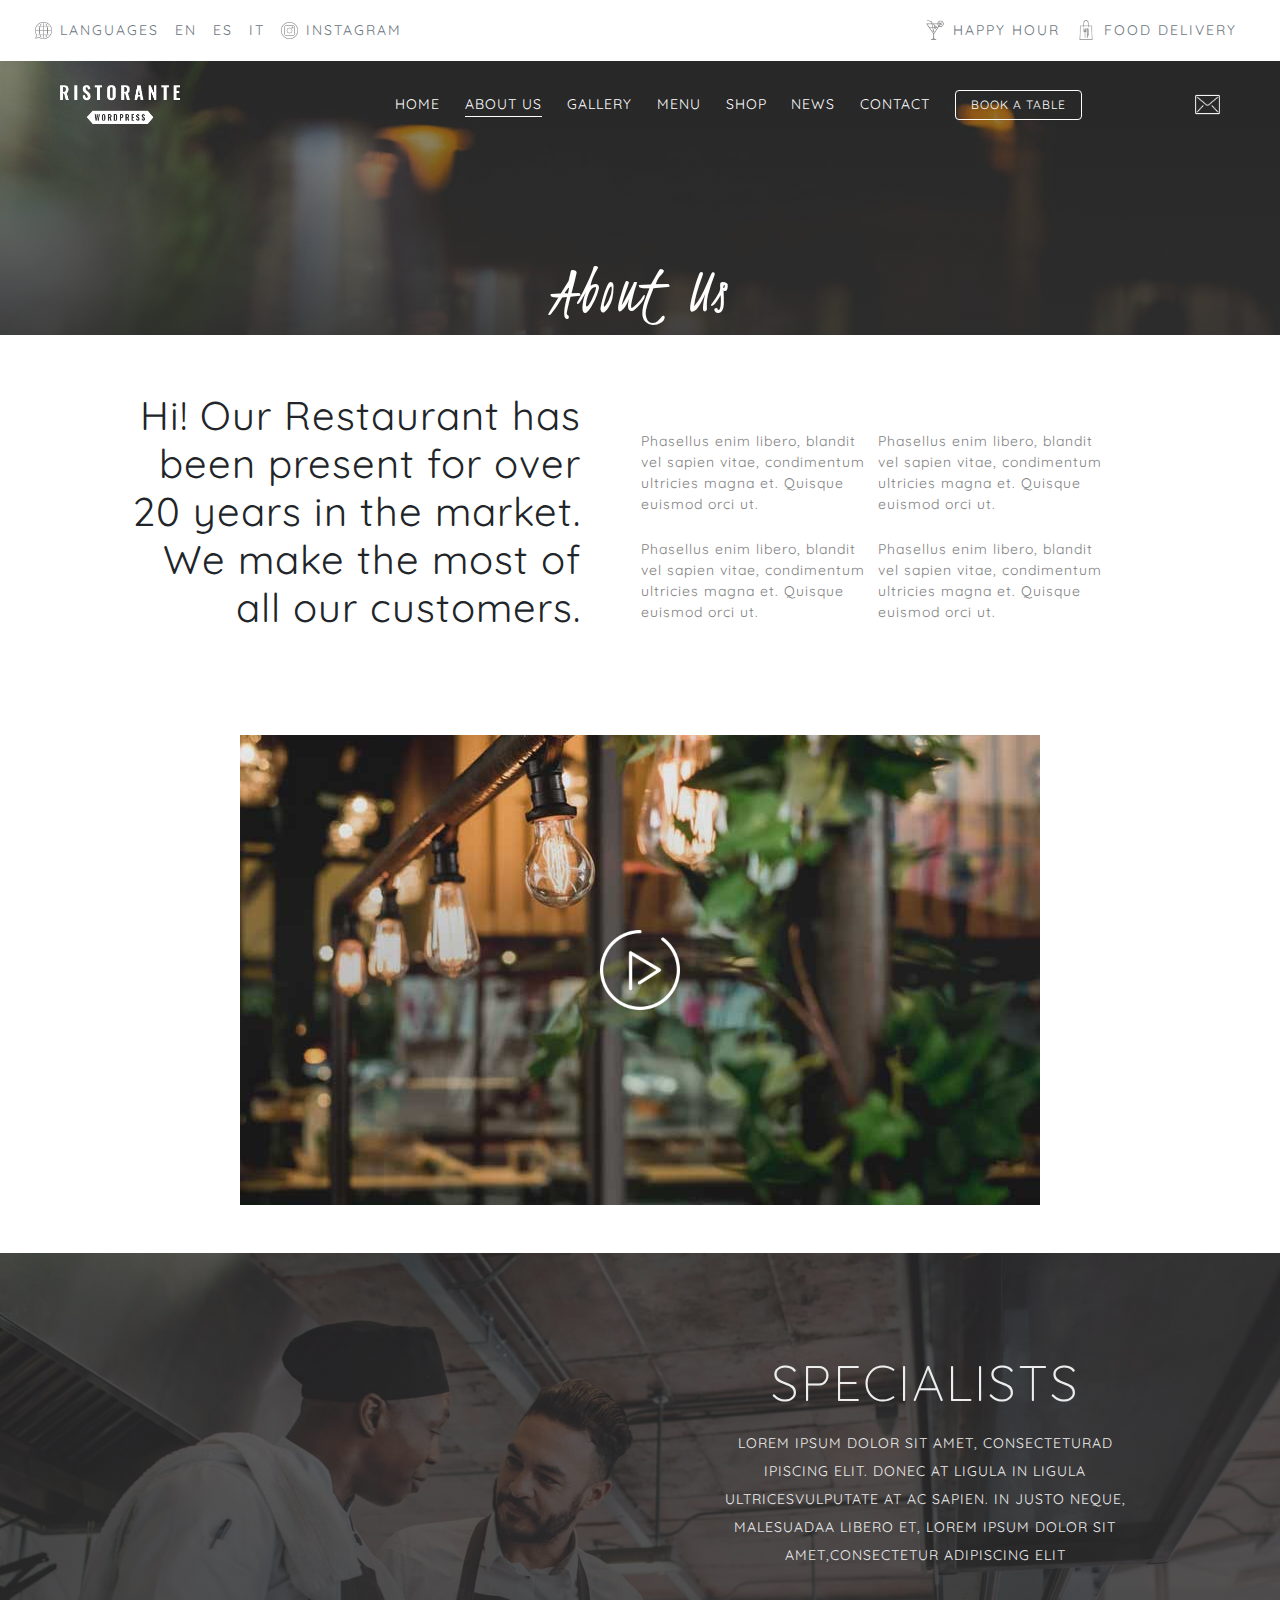
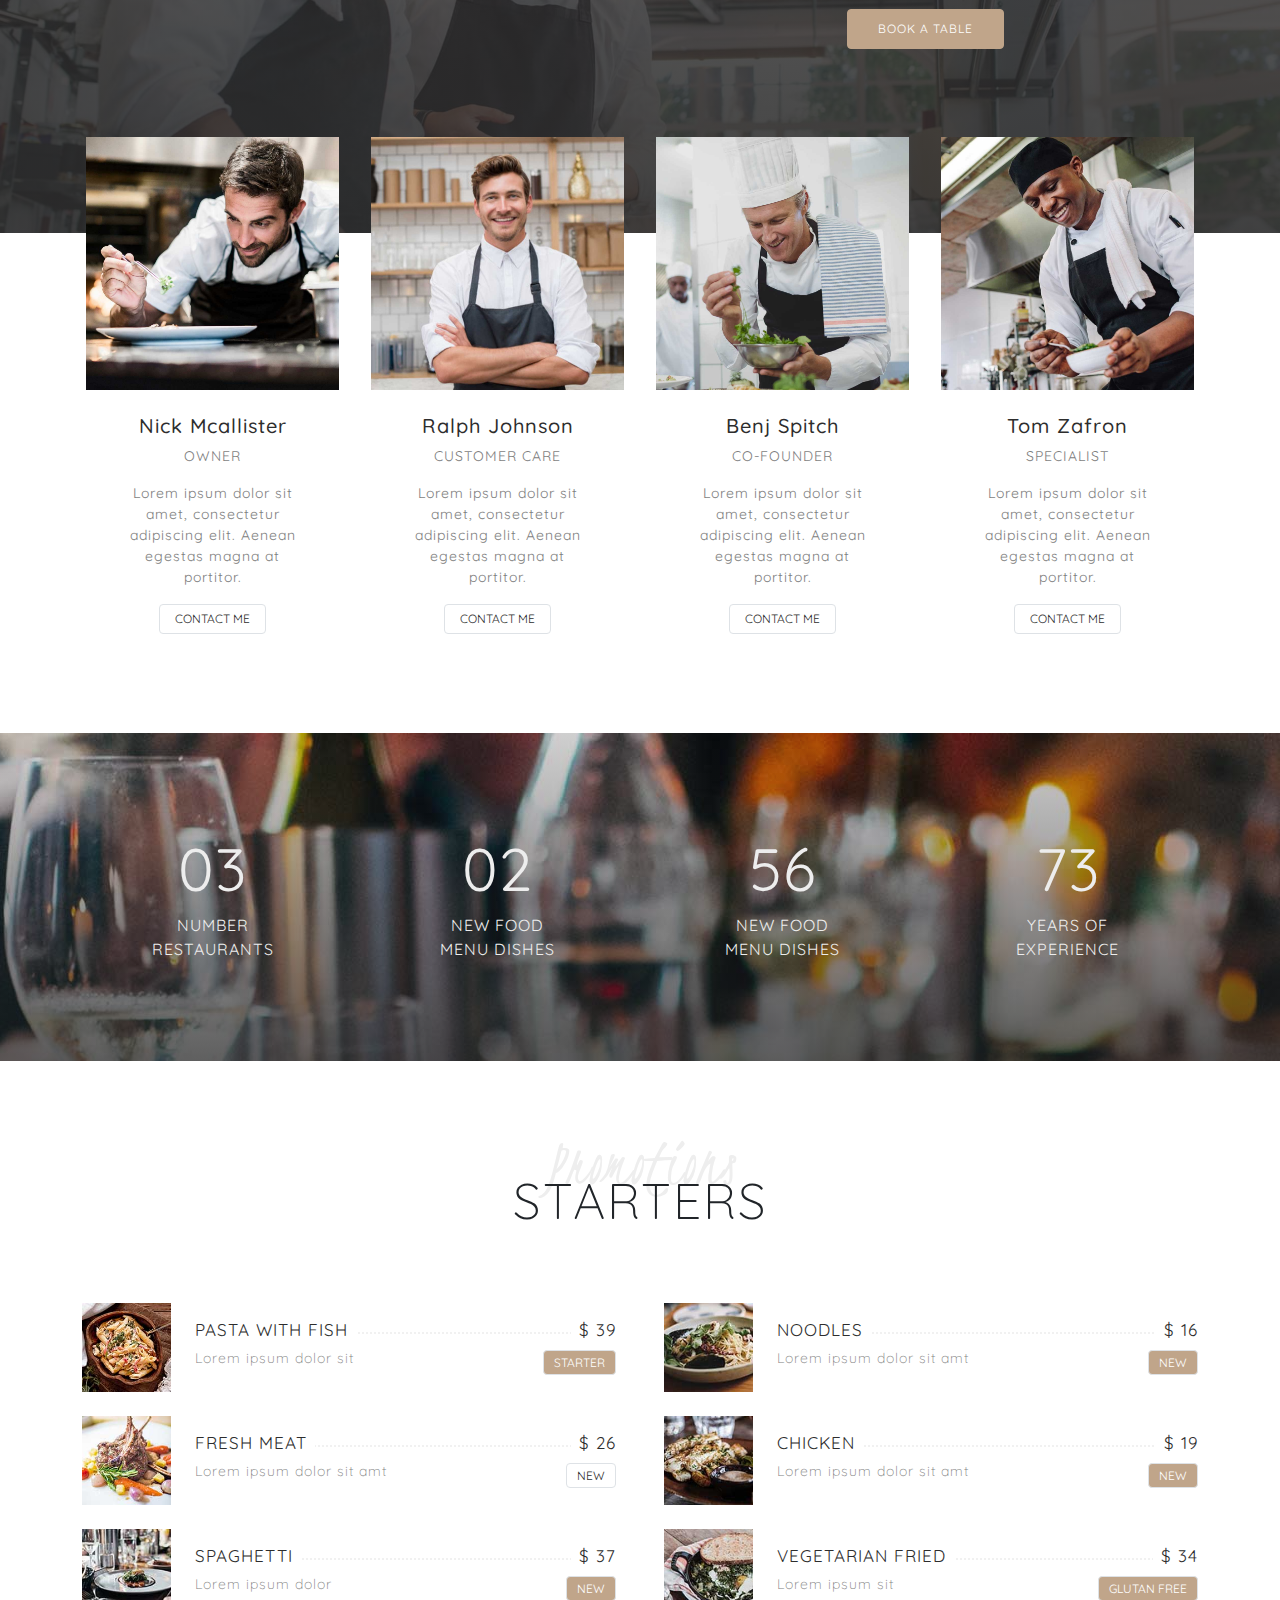
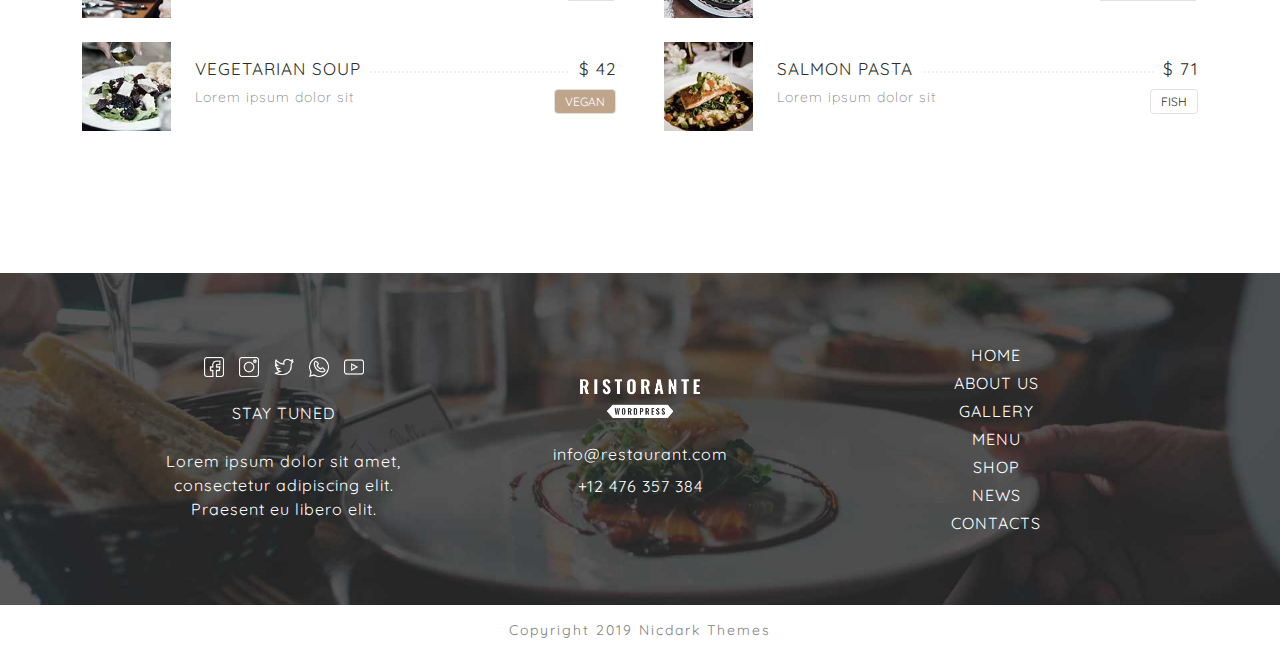
==== commit f8d93b86: "Add some link" ====
--- a/about-us.html
+++ b/about-us.html
@@ -4,7 +4,8 @@
 <head>
   <meta charset="UTF-8">
   <meta name="viewport" content="width=device-width, initial-scale=1.0">
-  <title>Restaurent-Contact</title>
+  <title>Restaurent || About Us</title>
+  <link rel="shortcut icon" href="assets/images/favicon.png" type="image/x-icon">
 
   <!-- Fonts CSS  -->
   <link rel="stylesheet" href="assets/css/fonts.css">
@@ -18,6 +19,7 @@
 </head>
 
 <body>
+  <div class="loader-wrapper"><span class="loader"></span></div>
   <header class="text-uppercase">
     <div class="topbar text-secondary d-none d-xl-flex">
       <div class="col d-flex align-items-center">
@@ -53,68 +55,24 @@
           </div>
           <div class="offcanvas-body p-2 pt-0 pb-5">
             <div class="menus">
-              <div class="menu">
-                <div class="title">Home</div>
-                <ul>
-                  <li>home 1</li>
-                  <li>home 2</li>
-                  <li>home 3</li>
-                </ul>
-              </div>
-              <div class="menu">
-                <div class="title">About us</div>
-                <ul>
-                  <li>About us 1</li>
-                  <li>About us 2</li>
-                  <li>About us 3</li>
-                </ul>
-              </div>
-              <div class="menu">
-                <div class="title">pages</div>
-                <ul>
-                  <li>pages 1</li>
-                  <li>pages 2</li>
-                  <li>pages 3</li>
-                </ul>
-              </div>
-              <div class="menu">
-                <div class="title">menu</div>
-                <ul>
-                  <li>menu 1</li>
-                  <li>menu 2</li>
-                  <li>menu 3</li>
-                </ul>
-              </div>
-              <div class="menu">
-                <div class="title">shop</div>
-                <ul>
-                  <li>shop 1</li>
-                  <li>shop 2</li>
-                  <li>shop 3</li>
-                </ul>
-              </div>
-              <div class="menu">
-                <div class="title">news</div>
-                <ul>
-                  <li>news 1</li>
-                  <li>news 2</li>
-                  <li>news 3</li>
-                </ul>
-              </div>
-              <div class="menu">
-                <div class="title">contact</div>
-                <ul>
-                  <li>contact 1</li>
-                  <li>contact 2</li>
-                </ul>
-              </div>
-            </div>
-            <button class="btn my-3">book a table</button>
+                <div class="menu">
+                    <ul>
+                        <li><a href="index.html">home</a></li>
+                        <li><a href="about-us.html">about us</a></li>
+                        <li><a href="gallery.html">gallery</a></li>
+                        <li><a href="menu.html">menu</a></li>
+                        <li><a href="shop.html">shop</a></li>
+                        <li><a href="news.html">news</a></li>
+                        <li><a href="contact.html">contact</a></li>
+                    </ul>
+                </div>
+            </div>
+            <button class="btn my-3 ms-3">book a table</button>
             <div class="links">
-              <a href="#">custom plugin</a>
-              <a href="#">open table</a>
-            </div>
-          </div>
+                <a href="#">custom plugin</a>
+                <a href="#">open table</a>
+            </div>
+        </div>
         </div>
       </div>
     </div>
@@ -258,8 +216,7 @@
     <section class="facts position-relative text-light my-5">
       <div class="container position-relative z-1">
         <div class="row">
-          <div
-            class="fact mb-5 mb-sm-0 col-12 col-sm-6 col-md-3 d-flex flex-column text-center">
+          <div class="fact mb-5 mb-sm-0 col-12 col-sm-6 col-md-3 d-flex flex-column text-center">
             <h3 class="col">
               03
             </h3>
@@ -267,8 +224,7 @@
               NUMBER <br> RESTAURANTS
             </div>
           </div>
-          <div
-            class="fact mb-5 mb-sm-0 col-12 col-sm-6 col-md-3 d-flex flex-column text-center">
+          <div class="fact mb-5 mb-sm-0 col-12 col-sm-6 col-md-3 d-flex flex-column text-center">
             <h3 class="col">
               02
             </h3>
@@ -276,8 +232,7 @@
               NEW FOOD <br> MENU DISHES
             </div>
           </div>
-          <div
-            class="fact mb-5 mb-sm-0 col-12 col-sm-6 col-md-3 d-flex flex-column text-center">
+          <div class="fact mb-5 mb-sm-0 col-12 col-sm-6 col-md-3 d-flex flex-column text-center">
             <h3 class="col">
               56
             </h3>
@@ -285,8 +240,7 @@
               NEW FOOD <br> MENU DISHES
             </div>
           </div>
-          <div
-            class="fact mb-5 mb-sm-0 col-12 col-sm-6 col-md-3 d-flex flex-column text-center">
+          <div class="fact mb-5 mb-sm-0 col-12 col-sm-6 col-md-3 d-flex flex-column text-center">
             <h3 class="col">
               73
             </h3>
@@ -482,22 +436,25 @@
         <div class="col-12 col-md-4 col-xl-3">
           <ul class="d-flex flex-column row-gap-1">
             <li>
-              <a href="#">HOME</a>
-            </li>
-            <li>
-              <a href="#">ABOUT US</a>
-            </li>
-            <li>
-              <a href="#">SERVICES</a>
-            </li>
-            <li>
-              <a href="#">BOOKING</a>
-            </li>
-            <li>
-              <a href="#">MENU</a>
-            </li>
-            <li>
-              <a href="#">CONTACTS</a>
+              <a href="index.html">HOME</a>
+            </li>
+            <li>
+              <a href="about-us.html">ABOUT US</a>
+            </li>
+            <li>
+              <a href="gallery.html">GALLERY</a>
+            </li>
+            <li>
+              <a href="menu.html">MENU</a>
+            </li>
+            <li>
+              <a href="shop.html">SHOP</a>
+            </li>
+            <li>
+              <a href="news.html">NEWS</a>
+            </li>
+            <li>
+              <a href="contact.html">CONTACTS</a>
             </li>
           </ul>
         </div>
--- a/assets/css/style.css
+++ b/assets/css/style.css
@@ -18,6 +18,120 @@
 .fs-7 {
     font-size: 14px;
 }
+
+.offcanvas-body .menu .title{
+    font-size: 25px;
+}
+
+.offcanvas-body .menu li{
+    padding: 0;
+}
+
+footer ul{
+    text-transform: uppercase;
+}
+
+/* Loader */
+
+.loader-wrapper{
+    width: 100vw;
+    height: 100vh;
+    position: fixed;
+    top: 0;
+    left: 0;
+    display: flex;
+    align-items: center;
+    justify-content: center;
+    z-index: 999999;
+    background-color: black;
+}
+
+.loader {
+    position: relative;
+    width: 120px;
+    height: 14px;
+    border-radius: 0 0 15px 15px;
+    background-color: #3e494d;
+    box-shadow: 0 -1px 4px #5d6063 inset;
+    animation: panex 0.5s linear alternate infinite;
+    transform-origin: 170px 0;
+    z-index: 10;
+    perspective: 300px;
+}
+
+.loader::before {
+    content: '';
+    position: absolute;
+    left: calc(100% - 2px);
+    top: 0;
+    z-index: -2;
+    height: 10px;
+    width: 70px;
+    border-radius: 0 4px 4px 0;
+    background-repeat: no-repeat;
+    background-image: linear-gradient(#6c4924, #4b2d21), linear-gradient(#4d5457 24px, transparent 0), linear-gradient(#9f9e9e 24px, transparent 0);
+    background-size: 50px 10px, 4px 8px, 24px 4px;
+    background-position: right center, 17px center, 0px center;
+}
+
+.loader::after {
+    content: '';
+    position: absolute;
+    left: 50%;
+    top: 0;
+    z-index: -2;
+    transform: translate(-50%, -20px) rotate3d(75, -2, 3, 78deg);
+    width: 55px;
+    height: 53px;
+    background: #fff;
+    background-image:
+        radial-gradient(circle 3px, #fff6 90%, transparent 10%),
+        radial-gradient(circle 12px, #ffc400 90%, transparent 10%),
+        radial-gradient(circle 12px, #ffae00 100%, transparent 0);
+    background-repeat: no-repeat;
+    background-position: -4px -6px, -2px -2px, -1px -1px;
+    box-shadow: -2px -3px #0002 inset, 0 0 4px #0003 inset;
+    border-radius: 47% 36% 50% 50% / 49% 45% 42% 44%;
+    animation: eggRst 1s ease-out infinite;
+}
+
+@keyframes eggRst {
+
+    0%,
+    100% {
+        transform: translate(-50%, -20px) rotate3d(90, 0, 0, 90deg);
+        opacity: 0;
+    }
+
+    10%,
+    90% {
+        transform: translate(-50%, -30px) rotate3d(90, 0, 0, 90deg);
+        opacity: 1;
+    }
+
+    25% {
+        transform: translate(-50%, -40px) rotate3d(85, 17, 2, 70deg)
+    }
+
+    75% {
+        transform: translate(-50%, -40px) rotate3d(75, -3, 2, 70deg)
+    }
+
+    50% {
+        transform: translate(-55%, -50px) rotate3d(75, -8, 3, 50deg)
+    }
+}
+
+@keyframes panex {
+    0% {
+        transform: rotate(-5deg)
+    }
+
+    100% {
+        transform: rotate(10deg)
+    }
+}
+
 
 .bg-pro {
     background-position: center;
